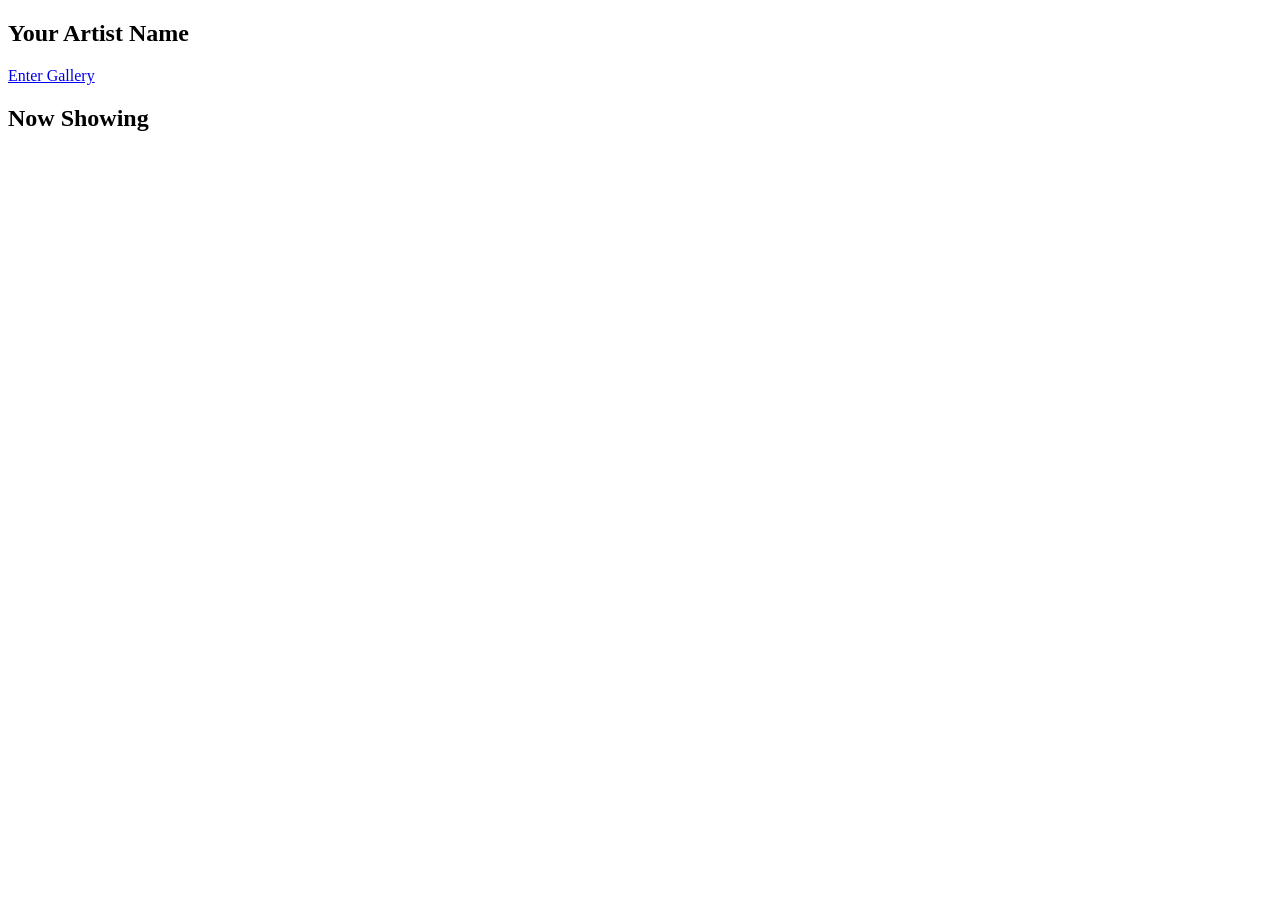
==== index.html @ 3bae512c "Add files via upload" ====
<!doctype html>
<html lang="en">
  <head>
    <meta charset="UTF-8" />
    <meta name="viewport" content="width=device-width, initial-scale=1.0" />
    <title>Silence Valley | Home</title>
    <link rel="stylesheet" href="./assets/css/styles.css" />
  </head>
  <body data-page="home">
    <div class="bg-shape bg-shape-1" aria-hidden="true"></div>
    <div class="bg-shape bg-shape-2" aria-hidden="true"></div>

    <header id="site-header"></header>

    <main class="page-wrap">
      <section class="hero reveal">
        <p class="kicker" id="intro-tagline"></p>
        <h1 id="intro-name">Your Artist Name</h1>
        <p class="lede" id="intro-bio"></p>
        <a class="cta" href="./gallery.html">Enter Gallery</a>
      </section>

      <section class="panel reveal stagger">
        <h2>Now Showing</h2>
        <p id="intro-current-focus"></p>
      </section>
    </main>

    <footer id="site-footer"></footer>
    <script type="module" src="./assets/js/main.js?v=5"></script>
  </body>
</html>
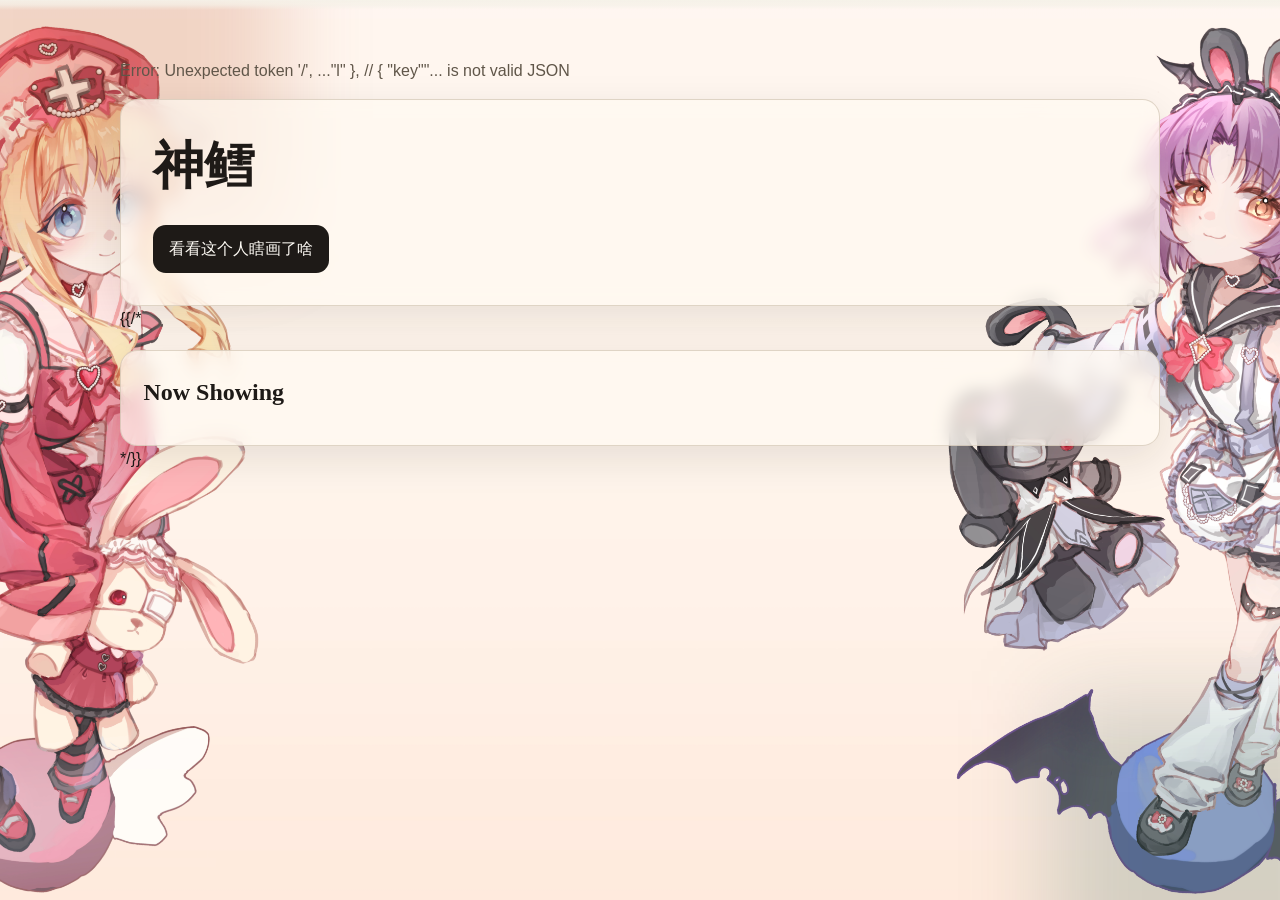
==== commit f7f186d9: "update contents" ====
--- a/index.html
+++ b/index.html
@@ -3,7 +3,7 @@
   <head>
     <meta charset="UTF-8" />
     <meta name="viewport" content="width=device-width, initial-scale=1.0" />
-    <title>Silence Valley | Home</title>
+    <title>Whispering Valley | Home</title>
     <link rel="stylesheet" href="./assets/css/styles.css" />
   </head>
   <body data-page="home">
@@ -15,15 +15,15 @@
     <main class="page-wrap">
       <section class="hero reveal">
         <p class="kicker" id="intro-tagline"></p>
-        <h1 id="intro-name">Your Artist Name</h1>
+        <h1 id="intro-name">神鳕</h1>
         <p class="lede" id="intro-bio"></p>
-        <a class="cta" href="./gallery.html">Enter Gallery</a>
+        <a class="cta" href="./gallery.html">看看这个人瞎画了啥</a>
       </section>
 
-      <section class="panel reveal stagger">
+      {{/*  <section class="panel reveal stagger">
         <h2>Now Showing</h2>
         <p id="intro-current-focus"></p>
-      </section>
+      </section>  */}}
     </main>
 
     <footer id="site-footer"></footer>
--- a/assets/css/styles.css
+++ b/assets/css/styles.css
@@ -0,0 +1,952 @@
+:root {
+  --bg: #f5f1e8;
+  --ink: #1e1a17;
+  --muted: #605649;
+  --line: #cabba8;
+  --accent: #bf5d2f;
+  --accent-2: #2f645a;
+  --card: #fffaf2;
+  --shadow: 0 12px 40px rgba(30, 26, 23, 0.1);
+}
+
+* {
+  box-sizing: border-box;
+}
+
+html,
+body {
+  margin: 0;
+  padding: 0;
+}
+
+body {
+  min-height: 100vh;
+  color: var(--ink);
+  font-family: "Avenir Next", "Segoe UI", "Trebuchet MS", sans-serif;
+  background: url("../../data/bg1.jpg") center / cover fixed no-repeat;
+  background-color: var(--bg);
+  line-height: 1.6;
+  overflow-x: hidden;
+}
+
+.bg-shape {
+  position: fixed;
+  z-index: -1;
+  pointer-events: none;
+  filter: blur(44px);
+}
+
+.bg-shape-1 {
+  width: 360px;
+  height: 360px;
+  top: -120px;
+  left: -80px;
+  background: rgba(191, 93, 47, 0.22);
+}
+
+.bg-shape-2 {
+  width: 320px;
+  height: 320px;
+  bottom: -120px;
+  right: -90px;
+  background: rgba(47, 100, 90, 0.2);
+}
+
+.page-wrap {
+  width: min(1040px, 92vw);
+  margin: 0 auto;
+  padding: 2rem 0 4rem;
+}
+
+#site-header {
+  position: sticky;
+  top: 0;
+  z-index: 100;
+  padding-top: 0.6rem;
+  background: linear-gradient(to bottom, rgba(245, 241, 232, 0.95), rgba(245, 241, 232, 0.72), transparent);
+  transition: padding-top 180ms ease;
+}
+
+.site-header {
+  width: min(1040px, 92vw);
+  margin: 1rem auto 0;
+  display: flex;
+  align-items: center;
+  justify-content: space-between;
+  gap: 1rem;
+  min-height: 150px;
+  border: 1px solid rgba(202, 187, 168, 0.78);
+  border-radius: 1rem;
+  padding: 0.9rem 1rem;
+  background-image: linear-gradient(rgba(26, 21, 16, 0.16), rgba(26, 21, 16, 0.22)), url("../../data/header.png");
+  background-size: cover;
+  background-position: center 40%;
+  background-repeat: no-repeat;
+  box-shadow: var(--shadow);
+  transition: margin-top 180ms ease, padding 180ms ease, width 180ms ease;
+}
+
+.brand {
+  display: inline-flex;
+  align-items: center;
+  text-decoration: none;
+  color: #fff8ef;
+}
+
+.brand-logo {
+  height: clamp(42px, 6vw, 70px);
+  width: auto;
+  display: block;
+}
+
+.brand-dot {
+  width: 0.8rem;
+  height: 0.8rem;
+  border-radius: 999px;
+  background: linear-gradient(120deg, var(--accent), var(--accent-2));
+}
+
+.brand-name {
+  font-family: "Iowan Old Style", "Palatino Linotype", "Book Antiqua", serif;
+  font-weight: 700;
+  font-size: 1.2rem;
+}
+
+.nav {
+  display: flex;
+  flex-wrap: wrap;
+  gap: 0.4rem;
+}
+
+.nav a {
+  text-decoration: none;
+  color: rgba(255, 248, 239, 0.9);
+  padding: 0.5rem 0.8rem;
+  border-radius: 999px;
+  transition: background-color 180ms ease, color 180ms ease, padding 180ms ease;
+}
+
+#site-header.is-compact {
+  padding-top: 0;
+}
+
+#site-header.is-compact .site-header {
+  margin-top: 0.3rem;
+  width: min(980px, 94vw);
+  min-height: 92px;
+  padding: 0.55rem 0.8rem;
+}
+
+#site-header.is-compact .brand-name {
+  font-size: 1.05rem;
+}
+
+#site-header.is-compact .brand-logo {
+  height: clamp(34px, 5vw, 54px);
+}
+
+#site-header.is-compact .nav a {
+  padding: 0.36rem 0.62rem;
+}
+
+.nav a:hover,
+.nav a.is-active {
+  background: rgba(255, 248, 239, 0.2);
+  color: #fffdf8;
+}
+
+.hero,
+.page-head,
+.panel,
+.entry,
+.link-card {
+  background: rgba(255, 250, 242, 0.72);
+  border: 1px solid rgba(202, 187, 168, 0.6);
+  backdrop-filter: blur(8px);
+  border-radius: 1.1rem;
+  box-shadow: var(--shadow);
+}
+
+.hero,
+.page-head {
+  padding: 2rem;
+}
+
+.hero h1,
+.page-head h1,
+.panel h2 {
+  font-family: "Iowan Old Style", "Palatino Linotype", "Book Antiqua", serif;
+  margin: 0.3rem 0 0.7rem;
+  line-height: 1.15;
+}
+
+.hero h1,
+.page-head h1 {
+  font-size: clamp(2rem, 4vw, 3.3rem);
+}
+
+.kicker {
+  margin: 0;
+  letter-spacing: 0.06em;
+  text-transform: uppercase;
+  color: var(--accent-2);
+  font-size: 0.84rem;
+  font-weight: 700;
+}
+
+.lede {
+  max-width: 62ch;
+  color: var(--muted);
+}
+
+.cta {
+  display: inline-block;
+  margin-top: 0.8rem;
+  text-decoration: none;
+  background: var(--ink);
+  color: #fefbf5;
+  padding: 0.7rem 1rem;
+  border-radius: 0.8rem;
+}
+
+.panel {
+  margin-top: 1.2rem;
+  padding: 1.4rem;
+}
+
+.tabs {
+  display: flex;
+  flex-wrap: wrap;
+  gap: 0.55rem;
+  margin-bottom: 1rem;
+}
+
+.tab-btn {
+  border: 1px solid var(--line);
+  background: #fff7ea;
+  color: var(--muted);
+  padding: 0.52rem 0.86rem;
+  border-radius: 999px;
+  cursor: pointer;
+  font-weight: 600;
+}
+
+.tab-btn.is-active {
+  color: #fefbf5;
+  background: linear-gradient(130deg, var(--accent), #a34f27);
+  border-color: #a34f27;
+}
+
+.gallery-grid {
+  display: grid;
+  grid-template-columns: repeat(auto-fill, minmax(220px, 1fr));
+  gap: 1rem;
+}
+
+.art-card {
+  border: 1px solid var(--line);
+  border-radius: 0.9rem;
+  background: var(--card);
+  overflow: hidden;
+}
+
+.art-thumb {
+  aspect-ratio: 16 / 10;
+  width: 100%;
+  display: grid;
+  place-items: center;
+  font-weight: 700;
+  color: #fff8ef;
+  background: linear-gradient(145deg, #b06844, #784f3d);
+  overflow: hidden;
+  transition: transform 200ms ease, opacity 200ms ease;
+}
+
+.art-thumb img {
+  width: 100%;
+  height: 100%;
+  object-fit: cover;
+  display: block;
+}
+
+.art-meta {
+  padding: 0.7rem 0.8rem 0.9rem;
+}
+
+.art-meta h3 {
+  margin: 0;
+  font-size: 1rem;
+}
+
+.art-meta p {
+  margin: 0.2rem 0 0;
+  color: var(--muted);
+  font-size: 0.9rem;
+}
+
+/* ---- Blog layout ---- */
+
+.blog-layout {
+  display: flex;
+  align-items: flex-start;
+  gap: 1.4rem;
+}
+
+.stack {
+  flex: 1 1 0;
+  min-width: 0;
+  display: grid;
+  gap: 1rem;
+  align-content: start;
+}
+
+.blog-sidebar {
+  flex: 0 0 auto;
+  width: 240px;
+  position: sticky;
+  top: 1.2rem;
+}
+
+@media (max-width: 780px) {
+  .blog-layout {
+    flex-direction: column-reverse;
+  }
+  .blog-sidebar {
+    width: 100%;
+    position: static;
+  }
+}
+
+/* ---- Blog entry card ---- */
+
+.entry {
+  padding: 1rem 1.2rem;
+  position: relative;
+}
+
+.entry h2,
+.entry-title {
+  margin: 0;
+  font-family: "Iowan Old Style", "Palatino Linotype", "Book Antiqua", serif;
+  cursor: pointer;
+  color: var(--ink);
+  background: none;
+  border: none;
+  padding: 0;
+  text-align: left;
+  font-size: inherit;
+  font-weight: inherit;
+  line-height: 1.15;
+  text-decoration: underline;
+  text-decoration-color: transparent;
+  transition: text-decoration-color 180ms;
+}
+
+.entry-title:hover {
+  text-decoration-color: var(--accent);
+}
+
+.entry time {
+  color: var(--muted);
+  font-size: 0.9rem;
+}
+
+.entry-preview {
+  margin: 0.5rem 0 2rem;
+  color: var(--muted);
+}
+
+.read-more {
+  position: absolute;
+  bottom: 0.8rem;
+  right: 1rem;
+  background: none;
+  border: 1px solid var(--line);
+  color: var(--muted);
+  padding: 0.3rem 0.65rem;
+  border-radius: 999px;
+  font-size: 0.82rem;
+  cursor: pointer;
+  transition: background 160ms, color 160ms;
+}
+
+.read-more:hover {
+  background: var(--ink);
+  color: #fefbf5;
+  border-color: var(--ink);
+}
+
+/* ---- Pagination ---- */
+
+.pagination {
+  display: flex;
+  gap: 0.4rem;
+  flex-wrap: wrap;
+  margin-top: 0.4rem;
+}
+
+.page-btn {
+  border: 1px solid var(--line);
+  background: var(--card);
+  color: var(--muted);
+  padding: 0.4rem 0.75rem;
+  border-radius: 999px;
+  cursor: pointer;
+  font-weight: 600;
+  transition: background 160ms, color 160ms;
+}
+
+.page-btn.is-active {
+  background: var(--ink);
+  color: #fefbf5;
+  border-color: var(--ink);
+}
+
+/* ---- Calendar ---- */
+
+.blog-sidebar {
+  background: rgba(255, 250, 242, 0.72);
+  border: 1px solid rgba(202, 187, 168, 0.6);
+  backdrop-filter: blur(8px);
+  border-radius: 1rem;
+  padding: 0.9rem;
+}
+
+.cal-header {
+  display: flex;
+  align-items: center;
+  justify-content: space-between;
+  margin-bottom: 0.5rem;
+}
+
+.cal-month {
+  font-weight: 700;
+  font-size: 0.9rem;
+}
+
+.cal-nav {
+  background: none;
+  border: none;
+  cursor: pointer;
+  color: var(--muted);
+  font-size: 1.4rem;
+  line-height: 1;
+  padding: 0 0.2rem;
+}
+
+.cal-nav:hover {
+  color: var(--ink);
+}
+
+.cal-clear {
+  display: block;
+  width: 100%;
+  margin-bottom: 0.5rem;
+  background: rgba(191, 93, 47, 0.12);
+  border: 1px solid rgba(191, 93, 47, 0.3);
+  color: var(--accent);
+  border-radius: 999px;
+  padding: 0.3rem 0.6rem;
+  font-size: 0.82rem;
+  cursor: pointer;
+  font-weight: 600;
+}
+
+.cal-grid {
+  display: grid;
+  grid-template-columns: repeat(7, 1fr);
+  gap: 2px;
+}
+
+.cal-dow {
+  text-align: center;
+  font-size: 0.72rem;
+  font-weight: 700;
+  color: var(--muted);
+  padding: 0.2rem 0;
+}
+
+.cal-day {
+  aspect-ratio: 1;
+  display: grid;
+  place-items: center;
+  font-size: 0.78rem;
+  border-radius: 50%;
+  border: none;
+  background: none;
+  color: var(--muted);
+  cursor: default;
+}
+
+.cal-day.has-post {
+  cursor: pointer;
+  color: var(--ink);
+  font-weight: 700;
+  background: rgba(191, 93, 47, 0.14);
+}
+
+.cal-day.has-post:hover {
+  background: rgba(191, 93, 47, 0.28);
+}
+
+.cal-day.is-selected {
+  background: var(--accent) !important;
+  color: #fff8ef !important;
+}
+
+/* ---- Blog modal ---- */
+
+.blog-modal {
+  display: none;
+  position: fixed;
+  inset: 0;
+  z-index: 900;
+  align-items: center;
+  justify-content: center;
+}
+
+body.bm-open .blog-modal {
+  display: flex;
+}
+
+.bm-backdrop {
+  position: absolute;
+  inset: 0;
+  background: rgba(10, 8, 6, 0.88);
+  backdrop-filter: blur(6px);
+}
+
+.bm-frame {
+  position: relative;
+  z-index: 1;
+  background: var(--card);
+  border-radius: 1rem;
+  padding: 2rem 2.2rem 2.2rem;
+  width: min(680px, 92vw);
+  max-height: 82vh;
+  overflow-y: auto;
+  box-shadow: 0 24px 80px rgba(0, 0, 0, 0.45);
+}
+
+.bm-title {
+  margin: 0 0 0.3rem;
+  font-family: "Iowan Old Style", "Palatino Linotype", "Book Antiqua", serif;
+  font-size: clamp(1.2rem, 2.5vw, 1.7rem);
+}
+
+.bm-time {
+  display: block;
+  color: var(--muted);
+  font-size: 0.88rem;
+  margin-bottom: 1.2rem;
+}
+
+.bm-body {
+  color: var(--ink);
+  line-height: 1.75;
+  white-space: pre-wrap;
+}
+
+.link-grid {
+  display: grid;
+  grid-template-columns: repeat(auto-fill, minmax(220px, 1fr));
+  gap: 0.95rem;
+}
+
+.link-card {
+  text-decoration: none;
+  color: inherit;
+  padding: 1rem;
+  transition: transform 180ms ease;
+}
+
+.link-card-head {
+  display: flex;
+  align-items: center;
+  gap: 0.55rem;
+}
+
+.link-card h2 {
+  margin: 0;
+}
+
+.link-card p {
+  margin: 0.55rem 0 0;
+}
+
+.link-icon {
+  width: 1.05rem;
+  height: 1.05rem;
+  flex: 0 0 auto;
+  object-fit: contain;
+}
+
+.link-card:hover {
+  transform: translateY(-3px);
+}
+
+/* ---- Lightbox ---- */
+
+.lightbox {
+  display: none;
+  position: fixed;
+  inset: 0;
+  z-index: 900;
+  align-items: center;
+  justify-content: center;
+}
+
+body.lb-open .lightbox {
+  display: flex;
+}
+
+.lb-backdrop {
+  position: absolute;
+  inset: 0;
+  background: rgba(10, 8, 6, 0.88);
+  backdrop-filter: blur(6px);
+}
+
+.lb-frame {
+  position: relative;
+  z-index: 1;
+  margin: 0;
+  display: flex;
+  flex-direction: column;
+  align-items: center;
+  gap: 0.8rem;
+  max-width: min(90vw, 900px);
+  max-height: 90vh;
+}
+
+.lb-image {
+  border-radius: 0.7rem;
+  overflow: hidden;
+  display: flex;
+  align-items: center;
+  justify-content: center;
+  max-width: 100%;
+  max-height: 80vh;
+}
+
+.lb-image img {
+  max-width: min(90vw, 900px);
+  max-height: 80vh;
+  object-fit: contain;
+  display: block;
+  border-radius: 0.7rem;
+  box-shadow: 0 20px 60px rgba(0, 0, 0, 0.5);
+}
+
+.lb-placeholder {
+  width: clamp(280px, 60vw, 700px);
+  aspect-ratio: 16 / 10;
+  display: grid;
+  place-items: center;
+  background: linear-gradient(145deg, #b06844, #784f3d);
+  border-radius: 0.7rem;
+  font-size: 2rem;
+  font-weight: 700;
+  color: #fff8ef;
+  box-shadow: 0 20px 60px rgba(0, 0, 0, 0.5);
+}
+
+.lb-caption {
+  color: rgba(255, 250, 242, 0.85);
+  font-size: 0.95rem;
+  text-align: center;
+}
+
+.lb-close {
+  position: fixed;
+  top: 1rem;
+  right: 1rem;
+  z-index: 2;
+  background: rgba(255, 250, 242, 0.15);
+  border: 1px solid rgba(255, 250, 242, 0.3);
+  color: #fff8ef;
+  font-size: 1.8rem;
+  line-height: 1;
+  width: 2.4rem;
+  height: 2.4rem;
+  border-radius: 50%;
+  cursor: pointer;
+  display: grid;
+  place-items: center;
+  transition: background 160ms;
+}
+
+.lb-close:hover {
+  background: rgba(255, 250, 242, 0.3);
+}
+
+.lb-arrow {
+  position: fixed;
+  top: 50%;
+  transform: translateY(-50%);
+  z-index: 2;
+  background: rgba(255, 250, 242, 0.12);
+  border: 1px solid rgba(255, 250, 242, 0.25);
+  color: #fff8ef;
+  font-size: 1.5rem;
+  width: 2.8rem;
+  height: 2.8rem;
+  border-radius: 50%;
+  cursor: pointer;
+  display: grid;
+  place-items: center;
+  transition: background 160ms;
+}
+
+.lb-arrow:hover {
+  background: rgba(255, 250, 242, 0.28);
+}
+
+.lb-prev { left: 1rem; }
+.lb-next { right: 1rem; }
+
+.art-card {
+  cursor: pointer;
+}
+
+.art-card:hover .art-thumb {
+  opacity: 0.85;
+  transform: scale(1.02);
+  transition: transform 200ms ease, opacity 200ms ease;
+}
+
+/* ---- Blood Page ---- */
+
+.blood-grid {
+  display: grid;
+  grid-template-columns: repeat(auto-fill, minmax(230px, 1fr));
+  gap: 1rem;
+}
+
+.blood-card {
+  border: 1px solid var(--line);
+  border-radius: 0.9rem;
+  background: var(--card);
+  overflow: hidden;
+  cursor: pointer;
+}
+
+.blood-thumb {
+  aspect-ratio: 16 / 10;
+  width: 100%;
+  background: linear-gradient(145deg, #8e4d33, #55362b);
+  overflow: hidden;
+}
+
+.blood-thumb img {
+  width: 100%;
+  height: 100%;
+  object-fit: cover;
+  display: block;
+}
+
+.blood-fallback {
+  width: 100%;
+  height: 100%;
+  display: grid;
+  place-items: center;
+  color: #fff6ef;
+  font-family: "Iowan Old Style", "Palatino Linotype", "Book Antiqua", serif;
+  letter-spacing: 0.06em;
+}
+
+.blood-meta {
+  padding: 0.75rem 0.85rem 0.9rem;
+}
+
+.blood-meta h3 {
+  margin: 0;
+  font-size: 1rem;
+  font-family: "Iowan Old Style", "Palatino Linotype", "Book Antiqua", serif;
+}
+
+.blood-tag {
+  margin: 0 0 0.3rem;
+  display: inline-block;
+  font-size: 0.72rem;
+  letter-spacing: 0.04em;
+  text-transform: uppercase;
+  color: var(--accent-2);
+  background: rgba(47, 100, 90, 0.12);
+  border: 1px solid rgba(47, 100, 90, 0.22);
+  border-radius: 999px;
+  padding: 0.12rem 0.45rem;
+}
+
+.blood-summary {
+  margin: 0.4rem 0 0;
+  color: var(--muted);
+  font-size: 0.9rem;
+  line-height: 1.45;
+}
+
+.blood-card:hover .blood-thumb {
+  opacity: 0.85;
+  transform: scale(1.02);
+  transition: transform 200ms ease, opacity 200ms ease;
+}
+
+.blood-overlay {
+  display: none;
+  position: fixed;
+  inset: 0;
+  z-index: 920;
+  align-items: center;
+  justify-content: center;
+}
+
+body.bo-open .blood-overlay {
+  display: flex;
+}
+
+.bo-backdrop {
+  position: absolute;
+  inset: 0;
+  background: rgba(10, 8, 6, 0.9);
+  backdrop-filter: blur(6px);
+}
+
+.bo-panel {
+  position: relative;
+  z-index: 1;
+  width: min(920px, 92vw);
+  max-height: 84vh;
+  overflow-y: auto;
+  background: #fffaf2;
+  border-radius: 1rem;
+  padding: 1.4rem 1.5rem 1.8rem;
+  box-shadow: 0 24px 80px rgba(0, 0, 0, 0.45);
+}
+
+.bo-head h2 {
+  margin: 0;
+  font-family: "Iowan Old Style", "Palatino Linotype", "Book Antiqua", serif;
+}
+
+.bo-head p {
+  margin: 0.2rem 0 1rem;
+  color: var(--muted);
+  font-size: 0.9rem;
+}
+
+.bo-content h1,
+.bo-content h2,
+.bo-content h3 {
+  font-family: "Iowan Old Style", "Palatino Linotype", "Book Antiqua", serif;
+  margin: 1rem 0 0.35rem;
+  line-height: 1.2;
+}
+
+.bo-content h1 {
+  font-size: 1.6rem;
+}
+
+.bo-content h2 {
+  font-size: 1.3rem;
+}
+
+.bo-content h3 {
+  font-size: 1.1rem;
+}
+
+.bo-content p,
+.bo-content li,
+.bo-content blockquote {
+  color: #2f2721;
+}
+
+.bo-content ul {
+  padding-left: 1.25rem;
+}
+
+.bo-content blockquote {
+  margin: 0.8rem 0;
+  padding: 0.5rem 0.8rem;
+  border-left: 3px solid rgba(191, 93, 47, 0.48);
+  background: rgba(191, 93, 47, 0.08);
+  border-radius: 0.25rem;
+}
+
+.bo-content hr {
+  border: none;
+  border-top: 1px solid var(--line);
+  margin: 1rem 0;
+}
+
+.bo-content figure {
+  margin: 0.9rem 0;
+}
+
+.bo-content img {
+  width: 100%;
+  max-height: 420px;
+  object-fit: cover;
+  border-radius: 0.7rem;
+}
+
+/* ---- Footer ---- */
+
+.site-footer {
+  width: min(1040px, 92vw);
+  margin: 0 auto 2.5rem;
+  border-top: 1px solid var(--line);
+  padding-top: 1rem;
+  color: var(--muted);
+}
+
+.site-footer-content {
+  display: flex;
+  justify-content: flex-end;
+  align-items: center;
+  gap: 0.45rem;
+}
+
+.site-footer p {
+  margin: 0;
+}
+
+.footer-icon {
+  width: 0.95rem;
+  height: 0.95rem;
+  object-fit: contain;
+  flex: 0 0 auto;
+}
+
+.reveal {
+  animation: rise 500ms ease both;
+}
+
+.stagger {
+  animation-delay: 140ms;
+}
+
+@keyframes rise {
+  from {
+    transform: translateY(14px);
+    opacity: 0;
+  }
+  to {
+    transform: translateY(0);
+    opacity: 1;
+  }
+}
+
+@media (max-width: 740px) {
+  .site-header {
+    flex-direction: column;
+    align-items: flex-start;
+    margin-top: 0.6rem;
+    min-height: 120px;
+  }
+
+  .hero,
+  .page-head,
+  .panel {
+    padding: 1.2rem;
+  }
+}
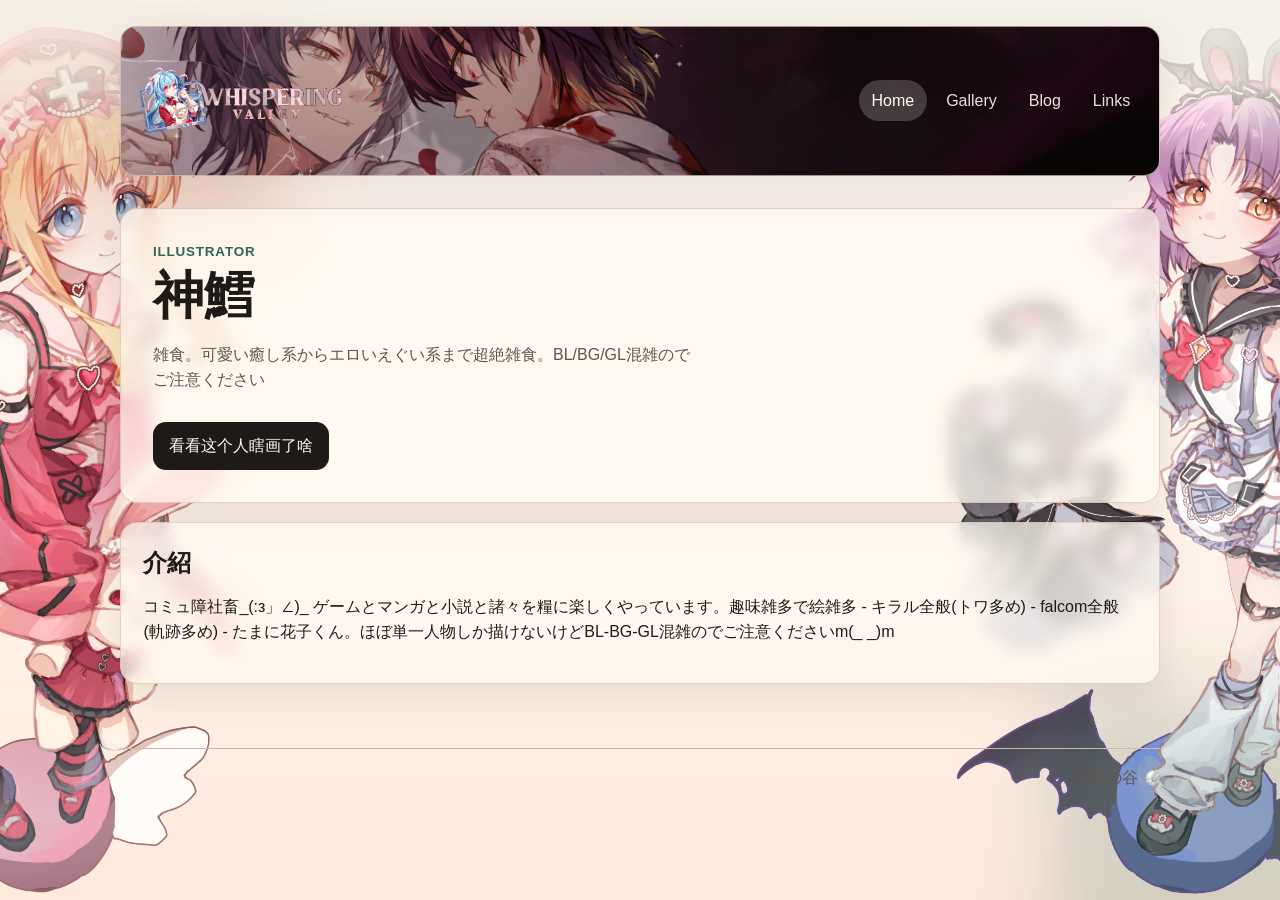
==== commit a94c1de5: "bug" ====
--- a/index.html
+++ b/index.html
@@ -20,10 +20,10 @@
         <a class="cta" href="./gallery.html">看看这个人瞎画了啥</a>
       </section>
 
-      {{/*  <section class="panel reveal stagger">
-        <h2>Now Showing</h2>
+      <section class="panel reveal stagger">
+        <h2>介紹</h2>
         <p id="intro-current-focus"></p>
-      </section>  */}}
+      </section>
     </main>
 
     <footer id="site-footer"></footer>
